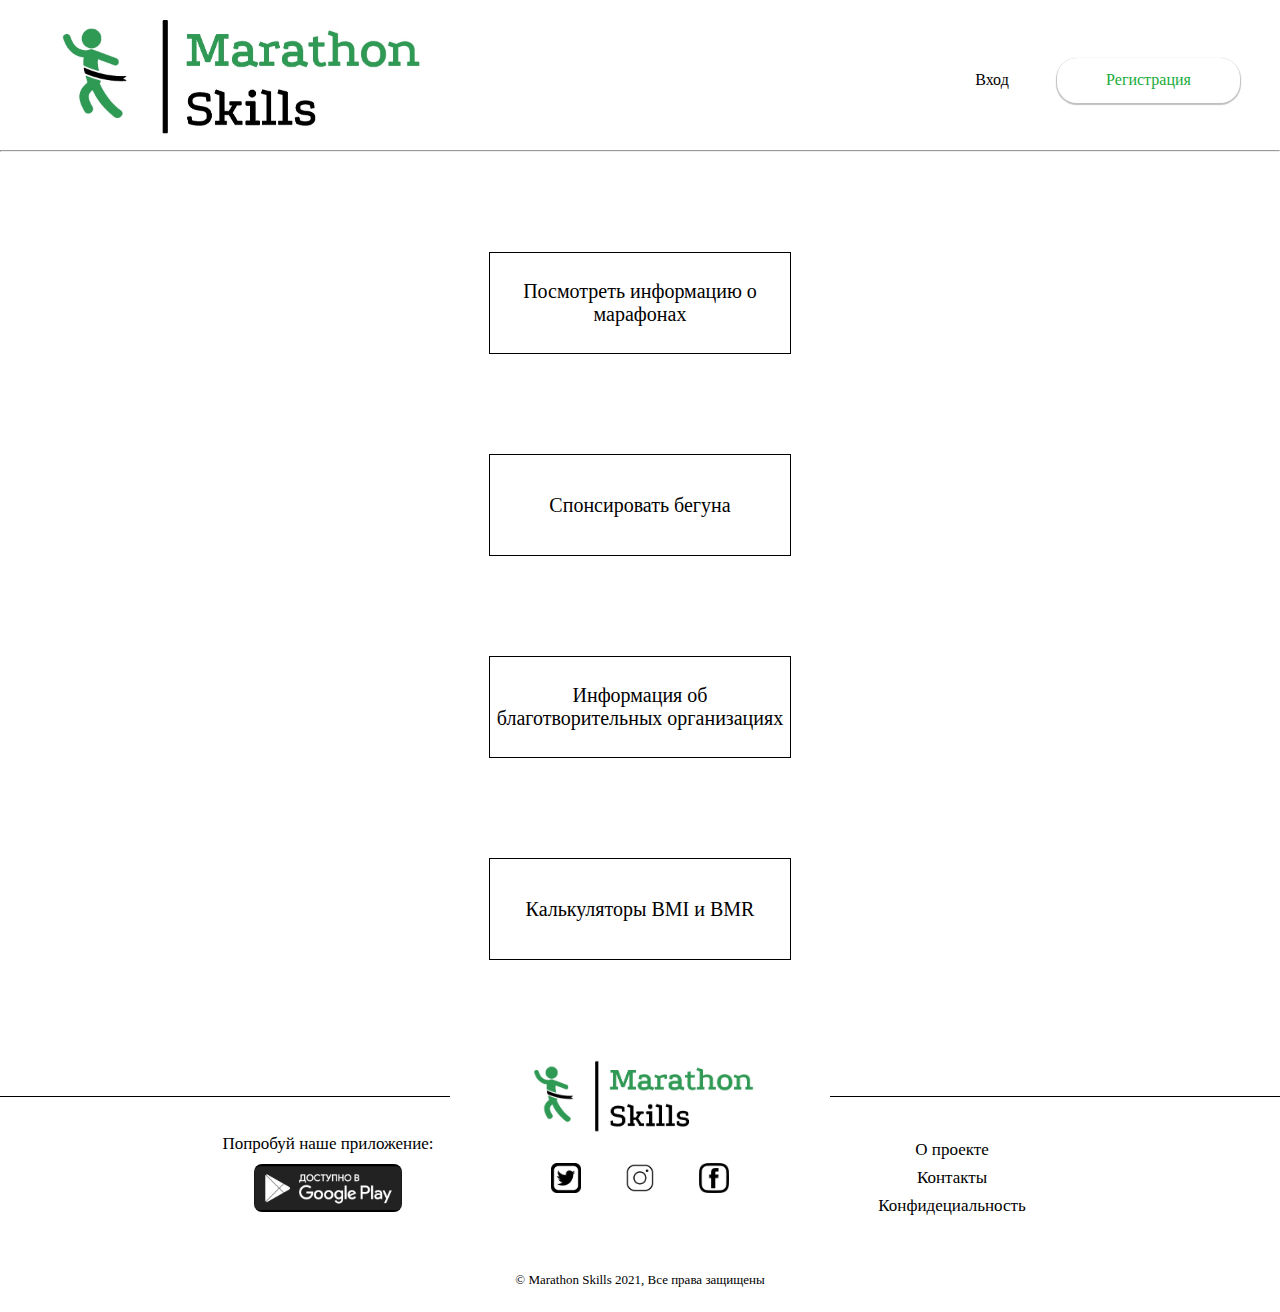
==== index.html @ 797ed797 "init" ====
<!doctype html>
<html lang="en">
<head>
    <meta charset="UTF-8">
    <meta name="viewport"
          content="width=device-width, user-scalable=no, initial-scale=1.0, maximum-scale=1.0, minimum-scale=1.0">
    <meta http-equiv="X-UA-Compatible" content="ie=edge">
    <title>Марафон</title>
    <link href="style.css" rel="stylesheet" type="text/css">
</head>
<body>
<header class="all_header">
    <div>
        <img class="logo" src="assets/logo.png" alt="logo">
    </div>
    <div class="buttonSignInLogIn">
        <div class="buttonLogIn">Вход</div>
        <div class="buttonSignIn">Регистрация</div>
    </div>
</header>
<hr>
<div class="marathonsInfo all">
    <div class="button">
        Посмотреть информацию о марафонах
    </div>
</div>
<div class="marathonsInfo all">
    <div class="button">
        Спонсировать бегуна
    </div>
</div>
<div class="marathonsInfo all">
    <div class="button">
        Информация об благотворительных организациях
    </div>
</div>
<div class="marathonsInfo all">
    <div class="button">
        Калькуляторы BMI и BMR
    </div>
</div>

<footer>
    <div class="three_collums">
        <div class="line"></div>
        <img class="logo_footer" src="assets/logo.png" alt="logo">
        <div class="line"></div>
    </div>
    <div class="three_collums all" style="justify-content: space-around">
        <div class="download_app">
            <div>Попробуй наше приложение:</div>
            <img class="app" src="assets/download.png" alt="download">
        </div>
        <div class="soc_networks">
            <img class="socs" src="assets/twitter.png" alt="twitter">
            <img class="socs" src="assets/instagram.png" alt="instagram">
            <img class="socs" src="assets/facebook.png" alt="facebook">
        </div>
        <div class="contacts">
            <div class="row_footer">О проекте</div>
            <div class="row_footer">Контакты</div>
            <div class="row_footer">Конфидециальность</div>
        </div>
    </div>
    <div class="copywrite">© Marathon Skills 2021, Все права защищены</div>
</footer>
</body>
</html>
---- style.css ----
/* Общее */
body {
    margin: 0;
}

.all {
    margin-left: auto;
    margin-right: auto;
    width: 100%;
    max-width: 1000px;
}

header {
    width: 1200px;
    height: 120px;
    display: flex;
    align-items: center;
    justify-content: space-between;
    margin-bottom: 10px;
    margin-top: 20px;
}

.all_header {
    margin-left: auto;
    margin-right: auto;
    width: 100%;
    max-width: 1200px;
}

.logo {
    height: 120px;
}

.buttonSignInLogIn {
    max-width: 290px;
    width: 100%;
    display: flex;
    justify-content: space-between;
    transition: all ease 0.3s;
}

.buttonLogIn {
    size: 24px;
    display: flex;
    justify-content: center;
    align-items: center;
    font-family: Segoe UI;
    border-radius: 20px;
    height: 45px;
    width: 84px;
    box-shadow: 0 0 4px -4px rgba(0, 0, 0, 0.25);
    transition: all ease 0.3s;
}

.buttonLogIn:hover {
    transform: translate(0, -5px);
    box-shadow: 0 5px 3px 4px rgba(0, 0, 0, 0.25);
}

.buttonSignIn {
    width: 183px;
    height: 45px;
    border-radius: 20px;
    background-blend-mode: darken;
    size: 24px;
    display: flex;
    justify-content: center;
    align-items: center;
    color: #18AB39;
    font-family: Segoe UI;
    transition: all ease 0.3s;
    box-shadow: 0 1px 1px 1px rgba(0, 0, 0, 0.25);
}

.buttonSignIn:hover {
    transform: translate(0, -5px);
    box-shadow: 0 5px 3px 4px rgba(0, 0, 0, 0.25);
}

footer {
    margin-top: 50px;
}

.three_collums {
    display: flex;
    justify-content: space-between;
    align-items: center;
}

.logo_footer {
    width: 240px;
}

.line {
    width: calc((100% - 380px) / 2);
    height: 1px;
    background-color: black;
}

.download_app {
    width: 350px;
    font-family: Segoe UI;
    font-size: 17px;
    display: flex;
    flex-direction: column;
    align-items: center;
    justify-content: left;
}

.app {
    height: 48px;
    border-radius: 8px;
    margin: 10px;
}

.soc_networks {
    display: flex;
    justify-content: space-around;
    align-items: center;
    width: 222px;
}

.socs {
    width: 30px;
    height: 30px;
}

.contacts {
    width: 350px;
    display: flex;
    flex-direction: column;
    align-items: center;
    justify-content: left;
}

.row_footer {
    font-family: Segoe UI;
    font-size: 17px;
    margin: 4px;
    color: black;
    transition: all 0.2s
}

.row_footer:hover {
    color: grey;
}

.copywrite {
    font-family: Segoe UI;
    font-size: 13px;
    display: flex;
    justify-content: center;
    margin-bottom: 24px;
    margin-top: 50px;
}
/* Общее */




/* Главная страница */

.button {
    height: 100px;
    width: 300px;
    border: 1px solid black;
    display: flex;
    justify-content: center;
    align-items: center;
    text-align: center;
}

.marathonsInfo {
    margin-top: 100px;
    margin-bottom: 100px;
    display: flex;
    justify-content: center;
    font-size: 20px;
}
/* Главная страница */




/* Список марафонов */

h1 {
    font-size: 45px;
    text-align: center;
    font-family: Segoe UI;
    font-weight: 400;
}

.card {
    max-width: 800px;
    width: 100%;
    /*height: 200px;*/
    display: flex;
    justify-content: space-between;
    align-items: center;
    border: 1px solid black;
    border-radius: 16px;
    background-color: #2F9A54;
    padding: 13px 60px 13px 17px;
    transition: all 0.3s;
    margin-top: 56px;
}

.card_white {
    background-color: #ffffff;
}

.card:hover {
    background-color: #31A256;
}

.card_white:hover {
    background-color: #f0f0f0;
}

.row {
    height: 45px;
    display: flex;
    justify-content: center;
    align-items: center;
}

.collum1 {
    width: 200px;
    height: 200px;
    border-radius: 15px;
}

.collum2 {
    height: 200px;
    display: flex;
    flex-direction: column;
    font-size: 25px;
    color: white;
    justify-content: space-around;
    font-family: Segoe UI;
}

.collum2_white {
    color: #2F9A54;
}

.more {
    height: 43px;
    width: 154px;
    border: 1px solid rgba(0, 0, 0, 0.5);
    border-radius: 18px;
    background-color: white;
    font-size: 17px;
    color: #2F9A54;
    display: flex;
    justify-content: center;
    align-items: center;
    box-shadow: 0 0 4px -4px rgba(0, 0, 0, 0.25);
    transition: all ease 0.3s;
}

.more_white {
    background-color: #2F9A54;
    color: white;
}

.more:hover {
    transform: translate(0, -5px);
    box-shadow: 0 5px 3px 4px rgba(0, 0, 0, 0.25);
}
/* Список марафонов */




/* Результаты марафона */

.card_ {
    max-width: 800px;
    width: 100%;
    height: 135px;
    display: flex;
    justify-content: space-between;
    align-items: center;
    border: 1px solid black;
    border-radius: 16px;
    background-color: #2F9A54;
    padding: 23px 20px 23px 27px;
    transition: all 0.3s;
    margin-top: 56px;
}

.card_:hover {
    background-color: #31A256;
}

.collum1_ {
    width: 135px;
    height: 135px;
    border-radius: 12px;
}

.collum2_ {
    height: 135px;
    display: flex;
    flex-direction: column;
    font-size: 25px;
    color: white;
    justify-content: space-around;
    font-family: Segoe UI;
}

.collum3_ {
    height: 135px;
    display: flex;
    flex-direction: column;
    font-size: 20px;
    color: white;
    justify-content: space-around;
    font-family: Segoe UI;
}

.row_ {
    height: 45px;
    display: flex;
    justify-content: center;
    align-items: center;
}

.table {
    width: 780px;
/*    display: flex;
    flex-direction: column;
    justify-content: left;*/
    border-radius: 15px;
    border: 1px solid #979797;
    background-color: #DBDBDB;
}

.row_table {
    width: 780px;
    size: 17px;
    font-family: Segoe UI;
    display: flex;
    justify-content: space-around;
    align-items: center;
    position: relative;
}

.row_table:nth-child(2n) {
    background-color: #A2D8AE;
}

.row_table:last-of-type {
    border-bottom-right-radius: 15px;
    border-bottom-left-radius: 15px;
}

.number {
    width: 60px;
    min-height: 40px;
    display: flex;
    justify-content: center;
    align-items: center;
}

.fio {
    width: 470px;
    min-height: 40px;
    display: flex;
    justify-content: left;
    align-items: center;
}

.race_time {
    width: 120px;
    min-height: 40px;
    display: flex;
    justify-content: center;
    align-items: center;
}

.age {
    width: 130px;
    min-height: 40px;
    display: flex;
    justify-content: center;
    align-items: center;
}

.megal {
    position: absolute;
    left: -40px;
    height: 30px;
    width: 30px;
}
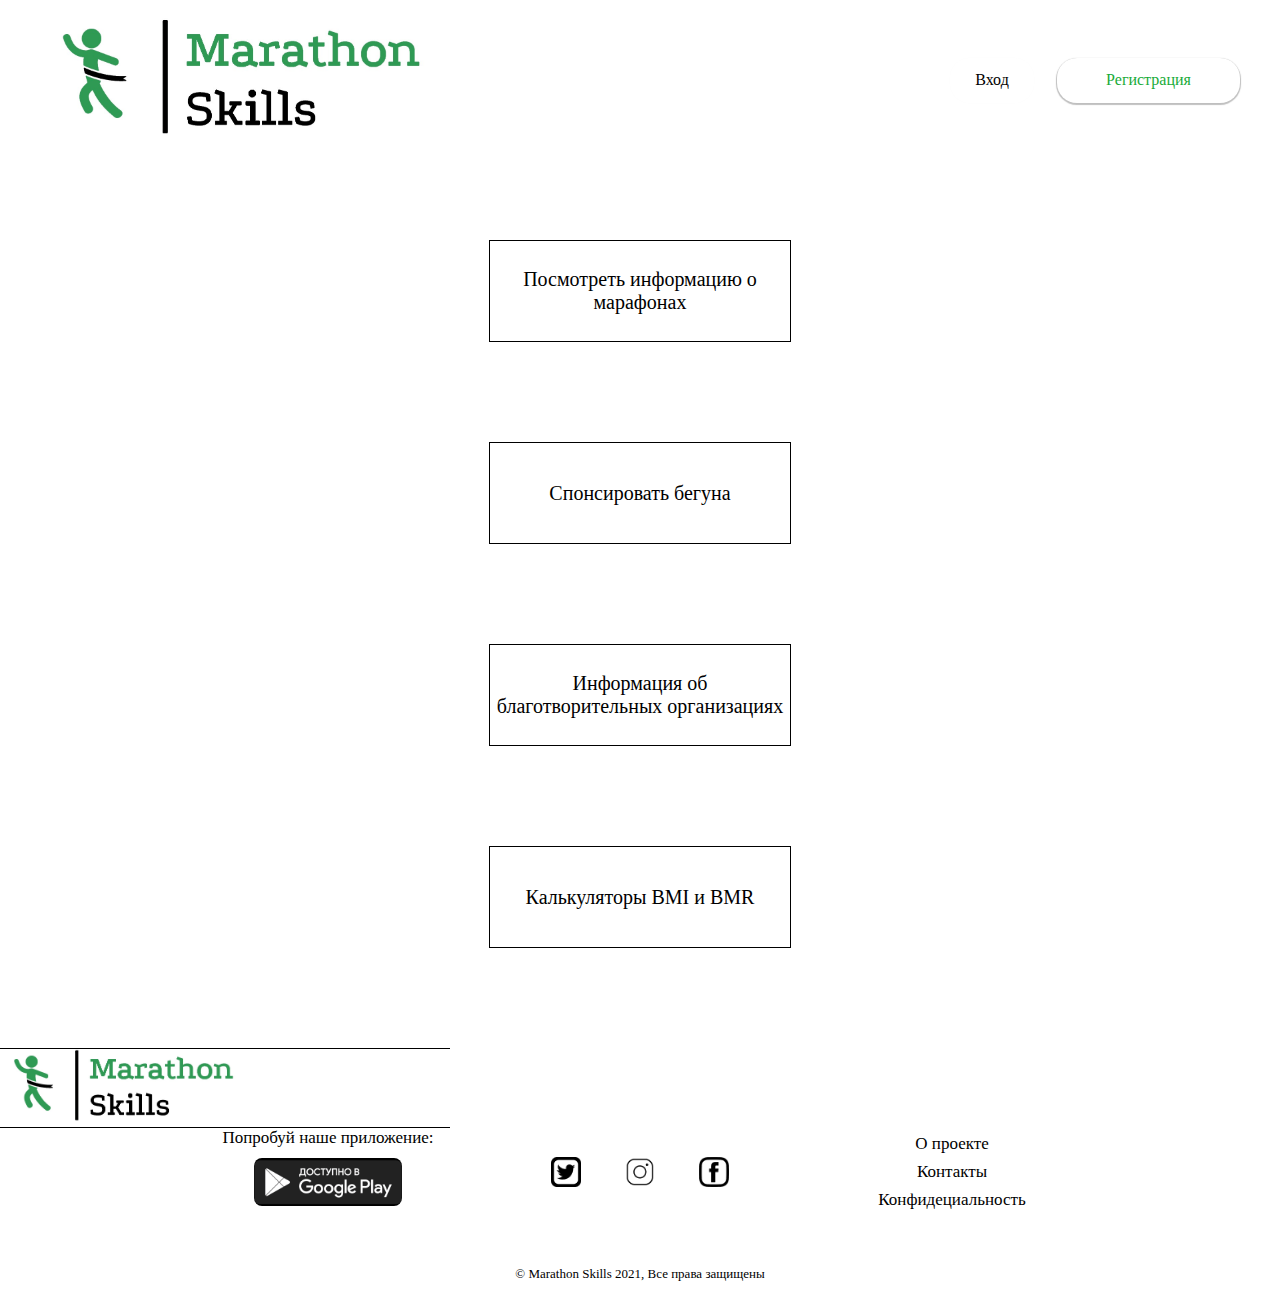
==== commit e745e815: "add mobile version" ====
--- a/index.html
+++ b/index.html
@@ -7,6 +7,7 @@
     <meta http-equiv="X-UA-Compatible" content="ie=edge">
     <title>Марафон</title>
     <link href="style.css" rel="stylesheet" type="text/css">
+    <link rel="stylesheet" type="text/css" media="(min-width:200px) and (max-width:768px)" href="style_m.css" />
 </head>
 <body>
 <header class="all_header">
@@ -18,7 +19,8 @@
         <div class="buttonSignIn">Регистрация</div>
     </div>
 </header>
-<hr>
+<div class="line_header"></div>
+
 <div class="marathonsInfo all">
     <div class="button">
         Посмотреть информацию о марафонах
@@ -41,7 +43,7 @@
 </div>
 
 <footer>
-    <div class="three_collums">
+    <div class="footer_logo_line">
         <div class="line"></div>
         <img class="logo_footer" src="assets/logo.png" alt="logo">
         <div class="line"></div>
--- a/style_m.css
+++ b/style_m.css
@@ -0,0 +1,473 @@
+/* Общее */
+html{
+    font-family: Segoe UI;
+}
+
+body {
+    margin: 0;
+    min-height: calc(100vh - 20px);
+    display: flex;
+    flex-direction: column;
+}
+
+.all {
+    margin-left: auto;
+    margin-right: auto;
+    width: 100%;
+    max-width: 400px;
+}
+
+header {
+    margin-left: 10px;
+    height: 180px;
+    display: flex;
+    flex-direction: column;
+    justify-content: space-around;
+    align-items: start;
+    margin-bottom: 10px;
+    margin-top: 20px;
+}
+
+.all_header {
+    margin-left: auto;
+    margin-right: auto;
+    width: 100%;
+    max-width: 400px;
+}
+
+.logo {
+    height: 80px;
+}
+
+.buttonSignInLogIn {
+    max-width: 290px;
+    width: 100%;
+    display: flex;
+    justify-content: space-around;
+    align-self: end;
+    transition: all ease 0.3s;
+}
+
+.buttonLogIn {
+    size: 20px;
+    display: flex;
+    justify-content: center;
+    align-items: center;
+    border-radius: 18px;
+    height: 40px;
+    width: 75px;
+    box-shadow: 0 0 4px -4px rgba(0, 0, 0, 0.25);
+    transition: all ease 0.3s;
+}
+
+.buttonLogIn:hover {
+    transform: translate(0, -5px);
+    box-shadow: 0 5px 3px 4px rgba(0, 0, 0, 0.25);
+}
+
+.buttonSignIn {
+    width: 160px;
+    height: 40px;
+    border-radius: 18px;
+    background-blend-mode: darken;
+    size: 20px;
+    display: flex;
+    justify-content: center;
+    align-items: center;
+    color: #18AB39;
+    transition: all ease 0.3s;
+    box-shadow: 0 1px 1px 1px rgba(0, 0, 0, 0.25);
+}
+
+.buttonSignIn:hover {
+    transform: translate(0, -5px);
+    box-shadow: 0 5px 3px 4px rgba(0, 0, 0, 0.25);
+}
+
+.line_header {
+    width: 100%;
+    height: 1px;
+    background-color: #696969;
+    margin-bottom: 30px;
+}
+
+footer {
+    margin-top: auto;
+}
+
+.footer_logo_line {
+    margin-top: 30px;
+    margin-bottom: 30px;
+    display: flex;
+    justify-content: space-between;
+    align-items: center;
+}
+
+.three_collums {
+    flex-direction: column;
+    display: flex;
+    justify-content: space-around;
+    align-items: center;
+}
+
+.logo_footer {
+    width: 180px;
+}
+
+.line {
+    width: calc((100% - 220px) / 2);
+    height: 1px;
+    background-color: black;
+}
+
+.download_app {
+    width: 350px;
+    font-size: 15px;
+    display: flex;
+    flex-direction: column;
+    align-items: center;
+    justify-content: left;
+}
+
+.app {
+    height: 40px;
+    border-radius: 8px;
+    margin: 10px;
+}
+
+.soc_networks {
+    display: flex;
+    justify-content: space-around;
+    align-items: center;
+    width: 200px;
+    margin: 20px;
+}
+
+.socs {
+    width: 30px;
+    height: 30px;
+}
+
+.contacts {
+    width: 300px;
+    display: flex;
+    flex-direction: column;
+    align-items: center;
+    justify-content: left;
+}
+
+.row_footer {
+    font-size: 15px;
+    margin: 3px;
+    color: black;
+    transition: all 0.2s
+}
+
+.row_footer:hover {
+    color: grey;
+}
+
+.copywrite {
+    font-size: 11px;
+    display: flex;
+    justify-content: center;
+    margin-bottom: 24px;
+    margin-top: 30px;
+}
+/* Общее */
+
+
+
+
+/* Главная страница */
+
+.button {
+    height: 100px;
+    width: 300px;
+    border: 1px solid black;
+    display: flex;
+    justify-content: center;
+    align-items: center;
+    text-align: center;
+}
+
+.marathonsInfo {
+    margin-top: 100px;
+    margin-bottom: 100px;
+    display: flex;
+    justify-content: center;
+    font-size: 20px;
+}
+/* Главная страница */
+
+
+
+
+/* Список марафонов */
+
+h1 {
+    font-size: 38px;
+    text-align: center;
+    margin: 0;
+}
+
+.card {
+    max-width: 300px;
+    width: 100%;
+    display: flex;
+    flex-direction: column;
+    justify-content: space-between;
+    align-items: center;
+    border: 1px solid black;
+    border-radius: 16px;
+    background-color: #2F9A54;
+    padding: 20px;
+    transition: all 0.3s;
+    margin-top: 30px;
+}
+
+.card_white {
+    background-color: #ffffff;
+}
+
+.card:hover {
+    background-color: #31A256;
+}
+
+.card_white:hover {
+    background-color: #f0f0f0;
+}
+
+.row {
+    height: 45px;
+    display: flex;
+    justify-content: center;
+    align-items: center;
+}
+
+.collum1 {
+    width: 200px;
+    height: 200px;
+    border-radius: 15px;
+}
+
+.collum2 {
+    height: 150px;
+    width: 100%;
+    display: flex;
+    flex-direction: column;
+    font-size: 20px;
+    color: white;
+    justify-content: space-around;
+}
+
+.collum2_white {
+    color: #2F9A54;
+}
+
+.more {
+    height: 43px;
+    width: 154px;
+    border: 1px solid rgba(0, 0, 0, 0.5);
+    border-radius: 18px;
+    background-color: white;
+    font-size: 15px;
+    color: #2F9A54;
+    display: flex;
+    justify-content: center;
+    align-items: center;
+    align-self: end;
+    margin: 20px;
+    box-shadow: 0 0 4px -4px rgba(0, 0, 0, 0.25);
+    transition: all ease 0.3s;
+}
+
+.more_white {
+    background-color: #2F9A54;
+    color: white;
+}
+
+.more:hover {
+    transform: translate(0, -5px);
+    box-shadow: 0 5px 3px 4px rgba(0, 0, 0, 0.25);
+}
+/* Список марафонов */
+
+
+
+
+/* Результаты марафона */
+
+.card_ {
+    max-width: 300px;
+    width: 100%;
+    height: 300px;
+    display: flex;
+    justify-content: space-between;
+    align-items: center;
+    flex-direction: column;
+    border: 1px solid black;
+    border-radius: 16px;
+    background-color: #2F9A54;
+    padding: 23px 20px 23px 27px;
+    transition: all 0.3s;
+    margin-top: 56px;
+}
+
+.card_:hover {
+    background-color: #31A256;
+}
+
+.collum1_ {
+    width: 135px;
+    height: 135px;
+    border-radius: 12px;
+}
+
+.collum2_ {
+    height: 135px;
+    display: flex;
+    flex-direction: column;
+    font-size: 25px;
+    color: white;
+    justify-content: space-around;
+}
+
+.collum3_ {
+    height: 135px;
+    display: flex;
+    flex-direction: column;
+    font-size: 20px;
+    color: white;
+    justify-content: space-around;
+}
+
+.row_ {
+    height: 45px;
+    display: flex;
+    justify-content: center;
+    align-items: center;
+}
+
+.row_none {
+    display: none;
+}
+
+.table {
+    width: 100%;
+    max-width: 350px;
+    /*    display: flex;
+        flex-direction: column;
+        justify-content: left;*/
+    border-radius: 15px;
+    border: 1px solid #979797;
+    background-color: #DBDBDB;
+    transform: translate(12px, 0);
+}
+
+.row_table {
+    width: 100%;
+    max-width: 350px;
+    font-size: 13px;
+    display: flex;
+    justify-content: space-around;
+    align-items: center;
+    position: relative;
+}
+
+.row_table:nth-child(2n) {
+    background-color: #A2D8AE;
+}
+
+.row_table:last-of-type {
+    border-bottom-right-radius: 15px;
+    border-bottom-left-radius: 15px;
+}
+
+.number {
+    width: 40px;
+    min-height: 30px;
+    display: flex;
+    justify-content: center;
+    align-items: center;
+}
+
+.fio {
+    width: 220px;
+    min-height: 30px;
+    display: flex;
+    justify-content: left;
+    align-items: center;
+}
+
+.race_time {
+    width: 100px;
+    min-height: 30px;
+    display: flex;
+    justify-content: center;
+    align-items: center;
+}
+
+.age {
+    width: 60px;
+    min-height: 30px;
+    display: flex;
+    justify-content: center;
+    align-items: center;
+}
+
+.megal {
+    position: absolute;
+    left: -30px;
+    height: 25px;
+    width: 25px;
+}
+/* Результаты марафона */
+
+
+
+
+
+/* Калькуляторы */
+.two_collums {
+    display: flex;
+    align-items: start;
+    justify-content: center;
+    margin-top: 40px;
+}
+
+.collum {
+    width: calc(50% - 1px);
+    display: flex;
+    flex-direction: column;
+    justify-content: start;
+    align-items: center;
+}
+
+.vertical_line {
+    height: 320px;
+    width: 1px;
+    background-color: #696969;
+}
+
+.title_calc {
+    font-size: 25px;
+    text-align: center;
+    margin-bottom: 40px;
+}
+
+.calc1 {
+    border-radius: 15px;
+    width: 280px;
+    height: 175px;
+    background-color: #2F9A54;
+    border: 1px solid #979797;
+}
+
+.calc2 {
+    border-radius: 15px;
+    width: 330px;
+    height: 275px;
+    background-color: #2F9A54;
+    border: 1px solid #979797;
+}